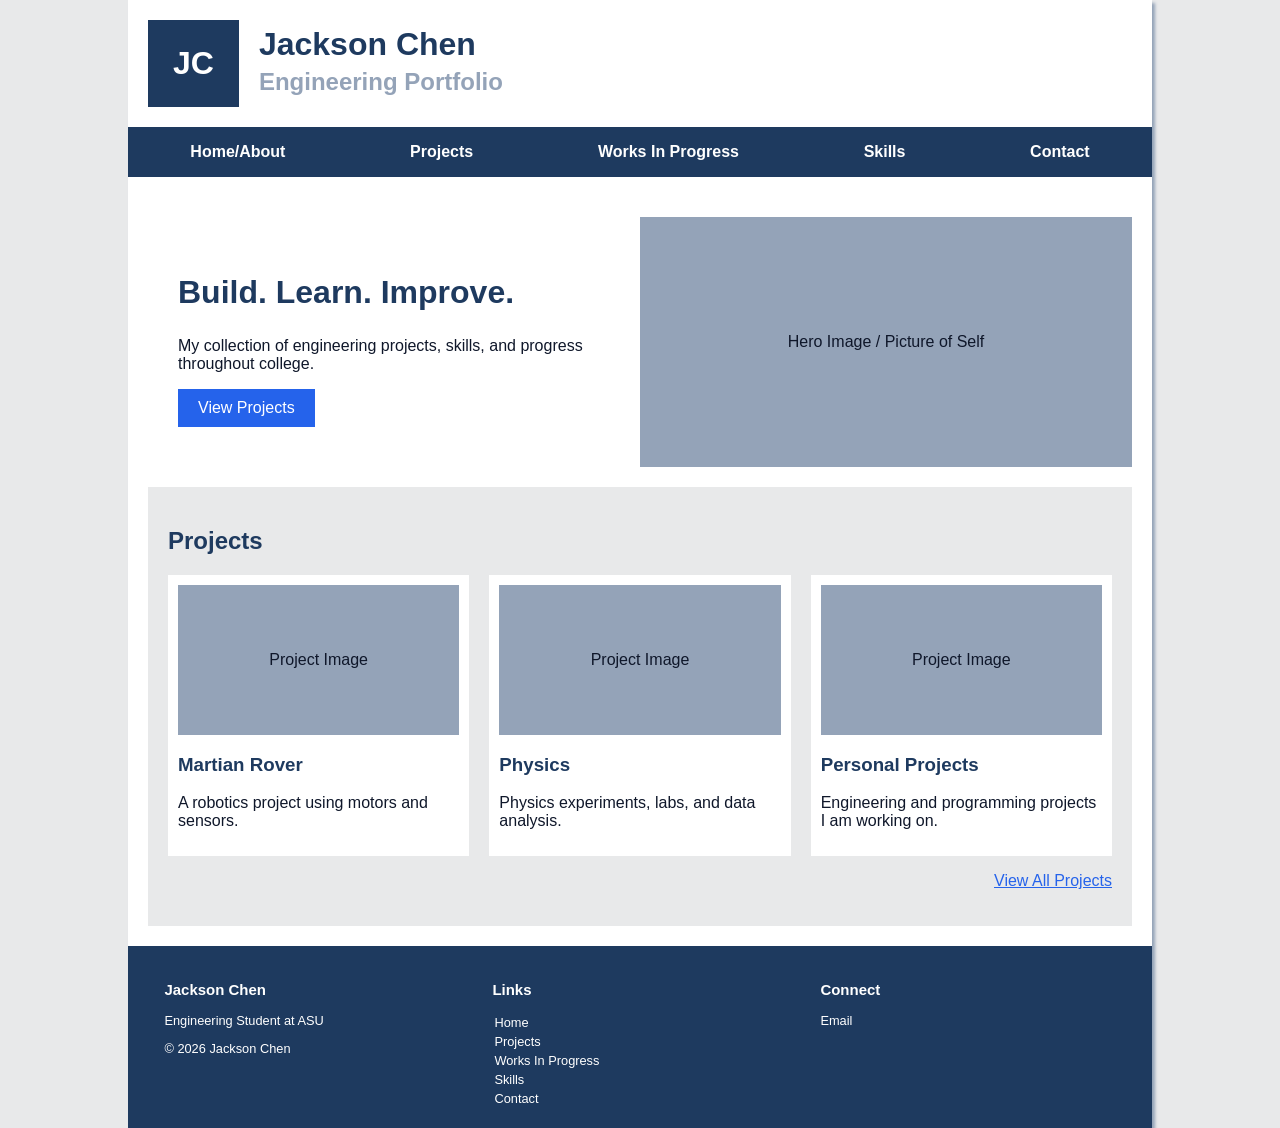
==== index.html @ 7a5bd4ac "Add files via upload" ====
<!DOCTYPE html>
<html lang="en">
<head>
    <title>Jackson Chen Engineering Portfolio</title>
    <meta charset="utf-8">
    <meta name="viewport" content="width=device-width, initial-scale=1.0">
    <link href="style.css" rel="stylesheet">
</head>

<body>

<div id="wrapper">

<header>
    <div id="logo">JC</div>
    <div>
        <h1>Jackson Chen</h1>
        <h2>Engineering Portfolio</h2>
    </div>
</header>

<nav>
    <ul>
        <li><a href="index.html">Home/About</a></li>
        <li><a href="projects.html">Projects</a></li>
        <li><a href="progress.html">Works In Progress</a></li>
        <li><a href="skills.html">Skills</a></li>
        <li><a href="contact.html">Contact</a></li>
    </ul>
</nav>

<main>

    <div id="intro">
        <section>
            <h2>Build. Learn. Improve.</h2>
            <p>
                My collection of engineering projects, skills,
                and progress throughout college.
            </p>
            <a class="button" href="projects.html">View Projects</a>
        </section>

        <div id="hero">
            Hero Image / Picture of Self
        </div>
    </div>

    <div id="projects">

        <h2>Projects</h2>

        <div class="projectrow">

            <section class="project">
                <div class="projectimage">Project Image</div>
                <h3>Martian Rover</h3>
                <p>
                    A robotics project using motors and sensors.
                </p>
            </section>

            <section class="project">
                <div class="projectimage">Project Image</div>
                <h3>Physics</h3>
                <p>
                    Physics experiments, labs, and data analysis.
                </p>
            </section>

            <section class="project">
                <div class="projectimage">Project Image</div>
                <h3>Personal Projects</h3>
                <p>
                    Engineering and programming projects I am working on.
                </p>
            </section>

        </div>

        <p class="viewall">
            <a href="projects.html">View All Projects</a>
        </p>

    </div>

</main>

<footer>

    <section>
        <h3>Jackson Chen</h3>
        <p>Engineering Student at ASU</p>
        <p>&copy; 2026 Jackson Chen</p>
    </section>

    <section>
        <h3>Links</h3>
        <a href="index.html">Home</a>
        <a href="projects.html">Projects</a>
        <a href="progress.html">Works In Progress</a>
        <a href="skills.html">Skills</a>
        <a href="contact.html">Contact</a>
    </section>

    <section>
        <h3>Connect</h3>
        <p>Email</p>
    </section>

</footer>

</div>

</body>
</html>
---- style.css ----
* {
    box-sizing: border-box;
}

body {
    background-color: #e8e9ea;
    color: #0f172a;
    font-family: Arial, sans-serif;
    margin: 0;
}

#wrapper {
    background-color: #ffffff;
    width: 80%;
    min-width: 960px;
    max-width: 1200px;
    margin: auto;
    box-shadow: 3px 3px 3px #94a3b8;
}

header {
    background-color: #ffffff;
    display: flex;
    align-items: center;
    padding: 20px;
}

#logo {
    background-color: #1e3a5f;
    color: #ffffff;
    font-size: 2em;
    font-weight: bold;
    text-align: center;
    padding: 25px;
    margin-right: 20px;
}

h1 {
    color: #1e3a5f;
    margin: 0;
}

header h2 {
    color: #94a3b8;
    margin: 5px 0;
}

nav {
    background-color: #1e3a5f;
    font-weight: bold;
}

nav ul {
    display: flex;
    justify-content: space-around;
    list-style-type: none;
    margin: 0;
    padding: 0;
}

nav a {
    color: #ffffff;
    display: block;
    padding: 1em;
    text-decoration: none;
}

nav a:hover {
    background-color: #2563eb;
}

main {
    padding: 20px;
}

#intro {
    display: flex;
    padding: 20px 0;
}

#intro section {
    width: 50%;
    padding: 30px;
}

#intro h2 {
    color: #1e3a5f;
    font-size: 2em;
}

#hero {
    background-color: #94a3b8;
    width: 50%;
    min-height: 250px;
    display: flex;
    align-items: center;
    justify-content: center;
}

.button {
    background-color: #2563eb;
    color: #ffffff;
    display: inline-block;
    padding: 10px 20px;
    text-decoration: none;
}

#projects {
    background-color: #e8e9ea;
    padding: 20px;
}

#projects h2 {
    color: #1e3a5f;
}

.projectrow {
    display: flex;
    gap: 20px;
}

.project {
    background-color: #ffffff;
    width: 33%;
    padding: 10px;
}

.projectimage {
    background-color: #94a3b8;
    height: 150px;
    display: flex;
    align-items: center;
    justify-content: center;
}

.project h3 {
    color: #1e3a5f;
}

.viewall {
    text-align: right;
}

.viewall a {
    color: #2563eb;
}

footer {
    background-color: #1e3a5f;
    color: #ffffff;
    display: flex;
    justify-content: space-around;
    padding: 20px;
    font-size: 0.8em;
}

footer section {
    width: 30%;
}

footer a {
    color: #ffffff;
    display: block;
    text-decoration: none;
    padding: 2px;
}

@media (max-width: 1024px) {

    #wrapper {
        width: 100%;
        min-width: 0;
    }

nav ul {
    flex-direction: column;
}

#intro {
    flex-direction: column;
}

#intro section,
#hero {
    width: 100%;
}

.projectrow {
    flex-direction: column;
}

.project {
        width: 100%;
}
}
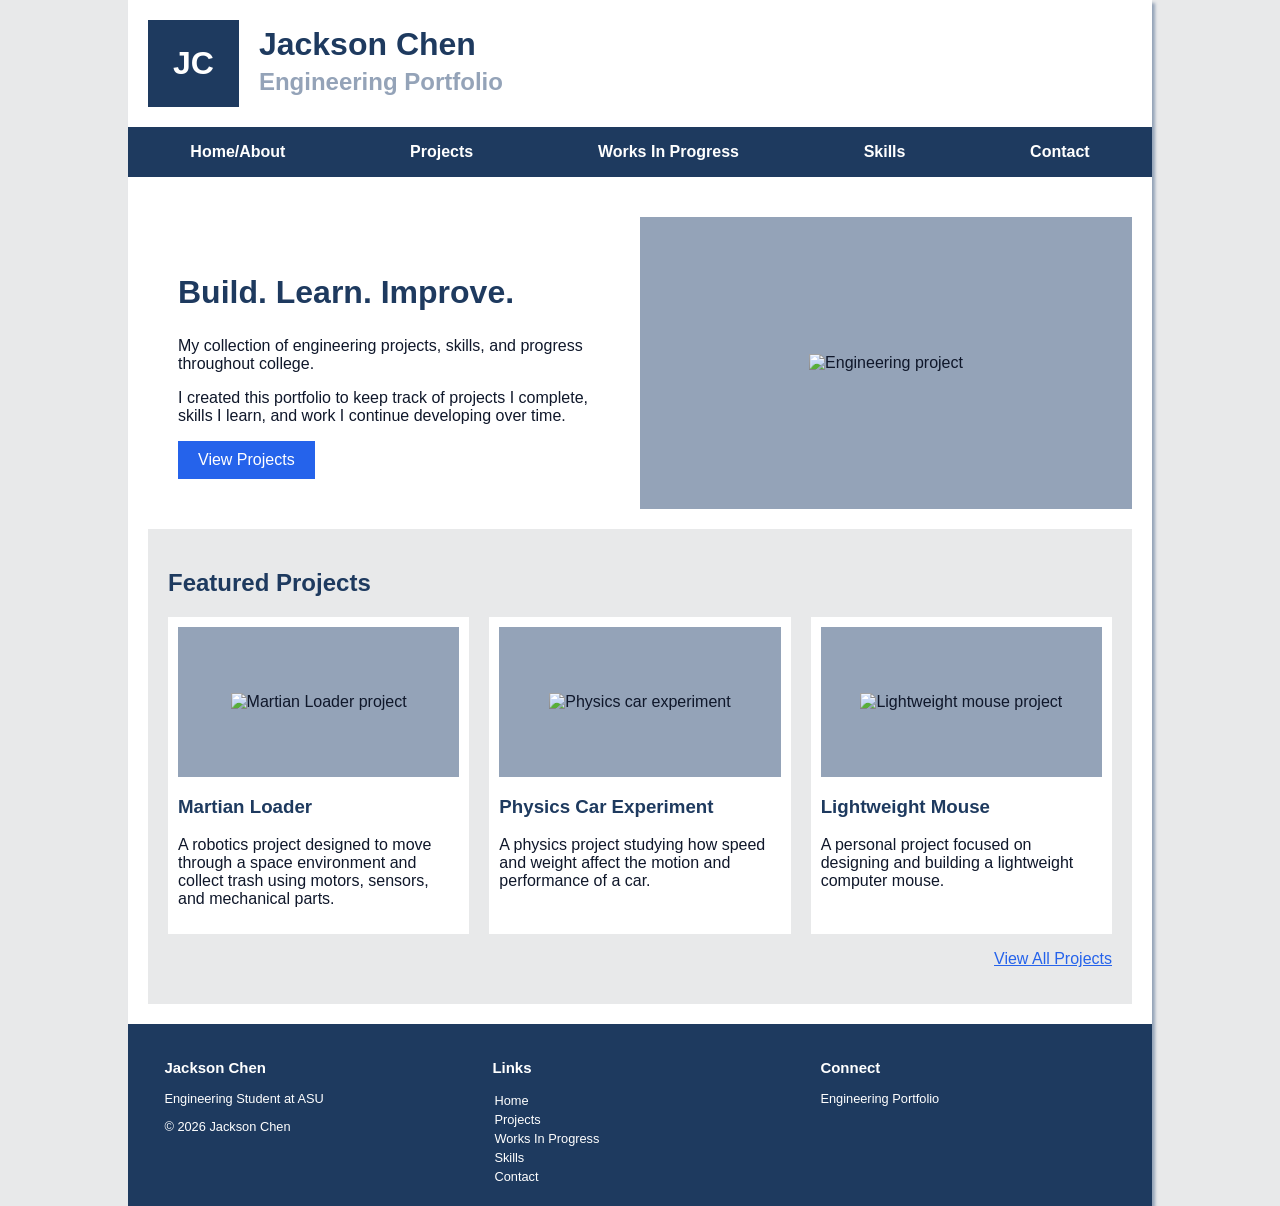
==== commit 0b1e8205: "index.html" ====
--- a/index.html
+++ b/index.html
@@ -1,5 +1,6 @@
 <!DOCTYPE html>
 <html lang="en">
+
 <head>
     <title>Jackson Chen Engineering Portfolio</title>
     <meta charset="utf-8">
@@ -13,6 +14,7 @@
 
 <header>
     <div id="logo">JC</div>
+
     <div>
         <h1>Jackson Chen</h1>
         <h2>Engineering Portfolio</h2>
@@ -32,48 +34,81 @@
 <main>
 
     <div id="intro">
+
         <section>
             <h2>Build. Learn. Improve.</h2>
+
             <p>
                 My collection of engineering projects, skills,
                 and progress throughout college.
             </p>
+
+            <p>
+                I created this portfolio to keep track of projects I complete,
+                skills I learn, and work I continue developing over time.
+            </p>
+
             <a class="button" href="projects.html">View Projects</a>
         </section>
 
         <div id="hero">
-            Hero Image / Picture of Self
+            <img src="images/hero.png" alt="Engineering project">
         </div>
+
     </div>
+
 
     <div id="projects">
 
-        <h2>Projects</h2>
+        <h2>Featured Projects</h2>
 
         <div class="projectrow">
 
             <section class="project">
-                <div class="projectimage">Project Image</div>
-                <h3>Martian Rover</h3>
+
+                <div class="projectimage">
+                    <img src="images/rover.png" alt="Martian Loader project">
+                </div>
+
+                <h3>Martian Loader</h3>
+
                 <p>
-                    A robotics project using motors and sensors.
+                    A robotics project designed to move through a space environment
+                    and collect trash using motors, sensors, and mechanical parts.
                 </p>
+
             </section>
 
+
             <section class="project">
-                <div class="projectimage">Project Image</div>
-                <h3>Physics</h3>
+
+                <div class="projectimage">
+                    <img src="images/physics.png" alt="Physics car experiment">
+                </div>
+
+                <h3>Physics Car Experiment</h3>
+
                 <p>
-                    Physics experiments, labs, and data analysis.
+                    A physics project studying how speed and weight affect
+                    the motion and performance of a car.
                 </p>
+
             </section>
 
+
             <section class="project">
-                <div class="projectimage">Project Image</div>
-                <h3>Personal Projects</h3>
+
+                <div class="projectimage">
+                    <img src="images/personal-project.png" alt="Lightweight mouse project">
+                </div>
+
+                <h3>Lightweight Mouse</h3>
+
                 <p>
-                    Engineering and programming projects I am working on.
+                    A personal project focused on designing and building a
+                    lightweight computer mouse.
                 </p>
+
             </section>
 
         </div>
@@ -85,6 +120,7 @@
     </div>
 
 </main>
+
 
 <footer>
 
@@ -105,7 +141,7 @@
 
     <section>
         <h3>Connect</h3>
-        <p>Email</p>
+        <p>Engineering Portfolio</p>
     </section>
 
 </footer>
@@ -113,4 +149,5 @@
 </div>
 
 </body>
-</html>+
+</html>
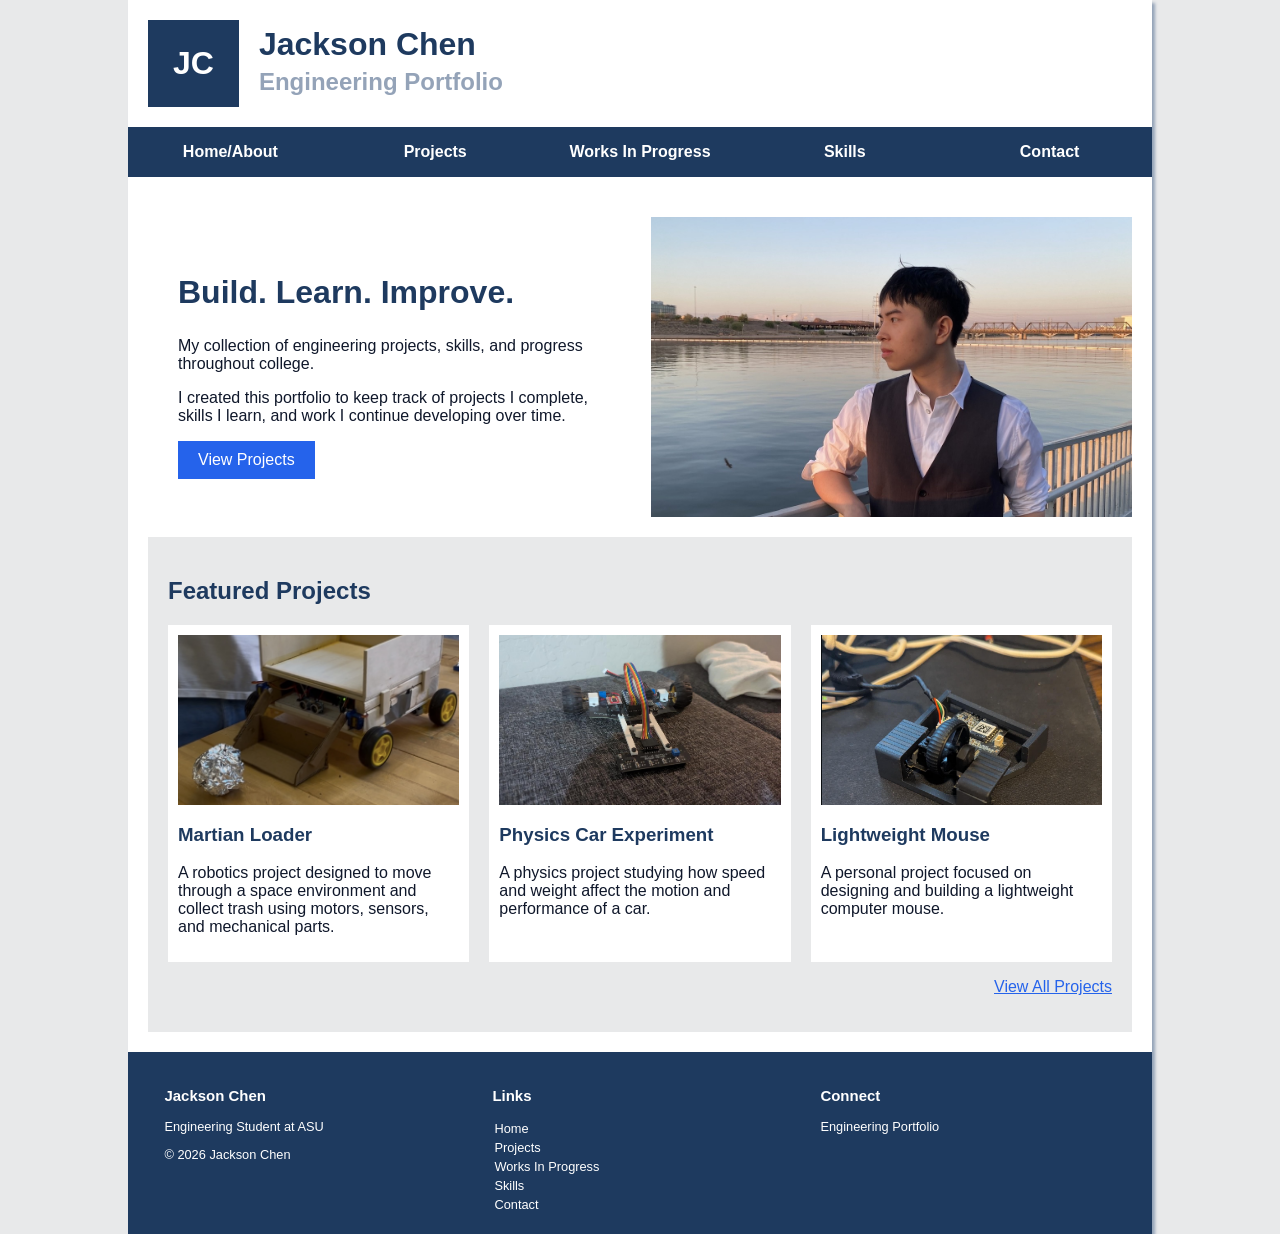
==== commit 81557508: "Update index.html" ====
--- a/index.html
+++ b/index.html
@@ -150,4 +150,5 @@
 
 </body>
 
+    
 </html>
--- a/style.css
+++ b/style.css
@@ -18,6 +18,9 @@
     box-shadow: 3px 3px 3px #94a3b8;
 }
 
+
+/* Header */
+
 header {
     background-color: #ffffff;
     display: flex;
@@ -45,6 +48,9 @@
     margin: 5px 0;
 }
 
+
+/* Navigation */
+
 nav {
     background-color: #1e3a5f;
     font-weight: bold;
@@ -58,6 +64,11 @@
     padding: 0;
 }
 
+nav li {
+    flex: 1;
+    text-align: center;
+}
+
 nav a {
     color: #ffffff;
     display: block;
@@ -69,13 +80,20 @@
     background-color: #2563eb;
 }
 
+
+/* Main */
+
 main {
     padding: 20px;
 }
 
+
+/* Home */
+
 #intro {
     display: flex;
     padding: 20px 0;
+    gap: 20px;
 }
 
 #intro section {
@@ -89,12 +107,16 @@
 }
 
 #hero {
-    background-color: #94a3b8;
     width: 50%;
-    min-height: 250px;
-    display: flex;
-    align-items: center;
-    justify-content: center;
+    height: 300px;
+    overflow: hidden;
+}
+
+#hero img {
+    width: 100%;
+    height: 100%;
+    object-fit: cover;
+    display: block;
 }
 
 .button {
@@ -105,6 +127,13 @@
     text-decoration: none;
 }
 
+.button:hover {
+    background-color: #1e3a5f;
+}
+
+
+/* Featured Projects */
+
 #projects {
     background-color: #e8e9ea;
     padding: 20px;
@@ -121,16 +150,20 @@
 
 .project {
     background-color: #ffffff;
-    width: 33%;
+    width: 33.33%;
     padding: 10px;
 }
 
 .projectimage {
-    background-color: #94a3b8;
-    height: 150px;
-    display: flex;
-    align-items: center;
-    justify-content: center;
+    height: 170px;
+    overflow: hidden;
+}
+
+.projectimage img {
+    width: 100%;
+    height: 100%;
+    object-fit: cover;
+    display: block;
 }
 
 .project h3 {
@@ -144,6 +177,99 @@
 .viewall a {
     color: #2563eb;
 }
+
+
+/* Page Headings */
+
+.pageheading {
+    text-align: center;
+    padding: 30px;
+}
+
+.pageheading h2 {
+    color: #1e3a5f;
+    font-size: 2em;
+}
+
+
+/* Projects Page */
+
+.projectdetail {
+    background-color: #e8e9ea;
+    display: flex;
+    gap: 30px;
+    padding: 20px;
+    margin-bottom: 25px;
+}
+
+.projectdetail img {
+    width: 40%;
+    height: 250px;
+    object-fit: cover;
+}
+
+.projectdetail div {
+    width: 60%;
+}
+
+.projectdetail h2 {
+    color: #1e3a5f;
+}
+
+
+/* Skills Page */
+
+.skillsrow {
+    display: flex;
+    gap: 20px;
+    margin-bottom: 20px;
+}
+
+.skillbox {
+    background-color: #e8e9ea;
+    width: 33.33%;
+    padding: 25px;
+}
+
+.skillbox h3 {
+    color: #1e3a5f;
+}
+
+
+/* Works In Progress Page */
+
+.progressgrid {
+    display: flex;
+    justify-content: center;
+}
+
+.progressbox {
+    background-color: #e8e9ea;
+    width: 70%;
+    padding: 30px;
+}
+
+.progressbox h3 {
+    color: #1e3a5f;
+    font-size: 1.5em;
+}
+
+
+/* Contact Page */
+
+.contactbox {
+    background-color: #e8e9ea;
+    max-width: 700px;
+    margin: 20px auto 60px auto;
+    padding: 30px;
+}
+
+.contactbox h3 {
+    color: #1e3a5f;
+}
+
+
+/* Footer */
 
 footer {
     background-color: #1e3a5f;
@@ -165,6 +291,9 @@
     padding: 2px;
 }
 
+
+/* Responsive Design */
+
 @media (max-width: 1024px) {
 
     #wrapper {
@@ -172,24 +301,58 @@
         min-width: 0;
     }
 
-nav ul {
-    flex-direction: column;
-}
-
-#intro {
-    flex-direction: column;
-}
-
-#intro section,
-#hero {
-    width: 100%;
-}
-
-.projectrow {
-    flex-direction: column;
-}
-
-.project {
-        width: 100%;
-}
-}+    nav ul {
+        flex-direction: column;
+    }
+
+    nav li {
+        width: 100%;
+    }
+
+    #intro {
+        flex-direction: column;
+    }
+
+    #intro section,
+    #hero {
+        width: 100%;
+    }
+
+    .projectrow {
+        flex-direction: column;
+    }
+
+    .project {
+        width: 100%;
+    }
+
+    .projectdetail {
+        flex-direction: column;
+    }
+
+    .projectdetail img,
+    .projectdetail div {
+        width: 100%;
+    }
+
+    .skillsrow {
+        flex-direction: column;
+    }
+
+    .skillbox {
+        width: 100%;
+    }
+
+    .progressbox {
+        width: 100%;
+    }
+
+    footer {
+        flex-direction: column;
+    }
+
+    footer section {
+        width: 100%;
+        margin-bottom: 15px;
+    }
+}
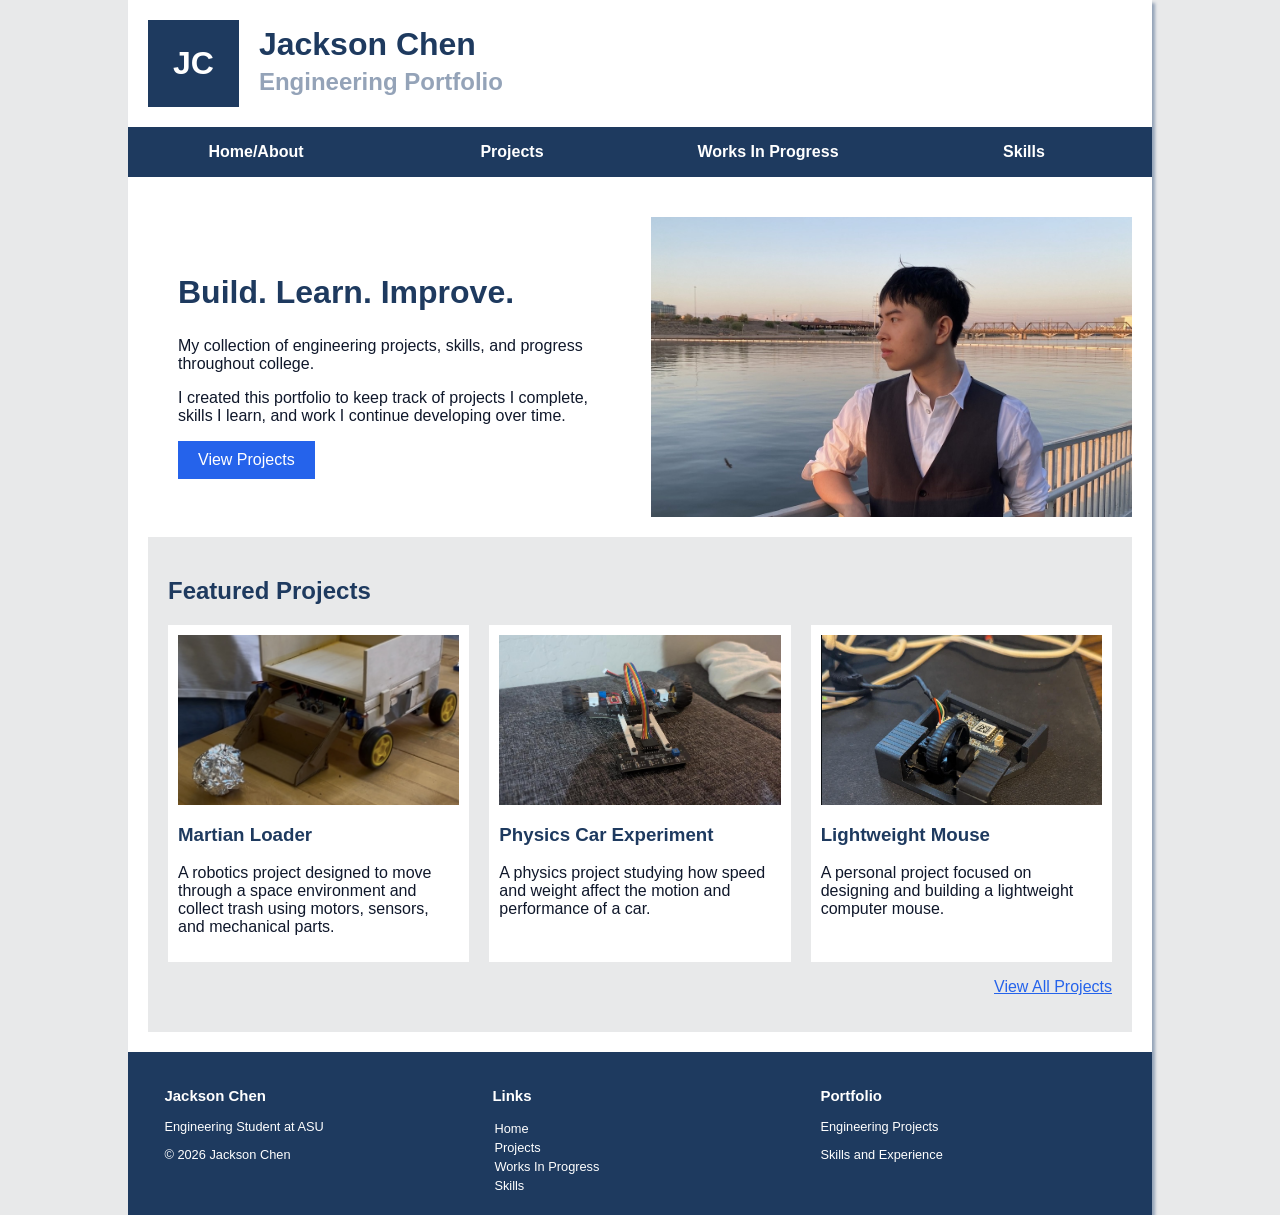
==== commit bc321d2f: "index.html" ====
--- a/index.html
+++ b/index.html
@@ -27,7 +27,6 @@
         <li><a href="projects.html">Projects</a></li>
         <li><a href="progress.html">Works In Progress</a></li>
         <li><a href="skills.html">Skills</a></li>
-        <li><a href="contact.html">Contact</a></li>
     </ul>
 </nav>
 
@@ -105,8 +104,8 @@
                 <h3>Lightweight Mouse</h3>
 
                 <p>
-                    A personal project focused on designing and building a
-                    lightweight computer mouse.
+                    A personal project focused on designing and building
+                    a lightweight computer mouse.
                 </p>
 
             </section>
@@ -136,12 +135,12 @@
         <a href="projects.html">Projects</a>
         <a href="progress.html">Works In Progress</a>
         <a href="skills.html">Skills</a>
-        <a href="contact.html">Contact</a>
     </section>
 
     <section>
-        <h3>Connect</h3>
-        <p>Engineering Portfolio</p>
+        <h3>Portfolio</h3>
+        <p>Engineering Projects</p>
+        <p>Skills and Experience</p>
     </section>
 
 </footer>
@@ -150,5 +149,4 @@
 
 </body>
 
-    
 </html>
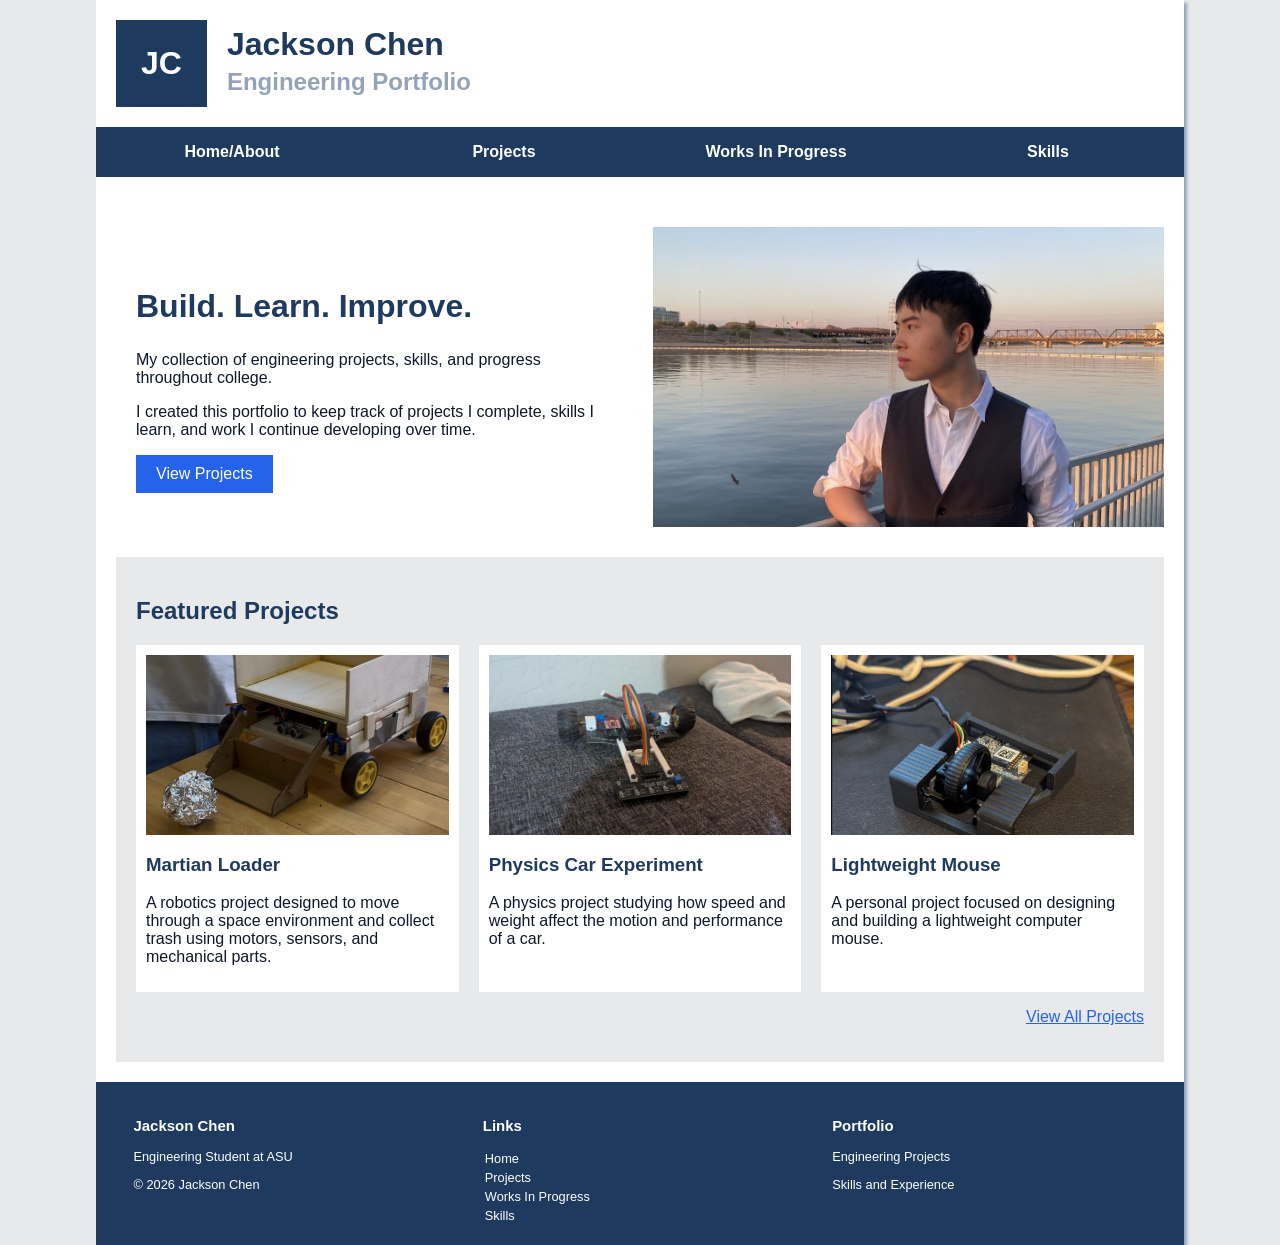
==== commit 42eda6f4: "Update index.html" ====
--- a/index.html
+++ b/index.html
@@ -5,6 +5,11 @@
     <title>Jackson Chen Engineering Portfolio</title>
     <meta charset="utf-8">
     <meta name="viewport" content="width=device-width, initial-scale=1.0">
+    <meta name="description"
+      content="Jackson Chen engineering portfolio featuring projects, skills, and work throughout college.">
+    <meta name="keywords"
+      content="Jackson Chen, engineering portfolio, ASU, engineering projects">
+    
     <link href="style.css" rel="stylesheet">
 </head>
 
--- a/style.css
+++ b/style.css
@@ -11,8 +11,7 @@
 
 #wrapper {
     background-color: #ffffff;
-    width: 80%;
-    min-width: 960px;
+    width: 85%;
     max-width: 1200px;
     margin: auto;
     box-shadow: 3px 3px 3px #94a3b8;
@@ -88,17 +87,18 @@
 }
 
 
-/* Home */
+/* Home Intro */
 
 #intro {
     display: flex;
-    padding: 20px 0;
-    gap: 20px;
+    align-items: center;
+    gap: 25px;
+    padding: 30px 0;
 }
 
 #intro section {
     width: 50%;
-    padding: 30px;
+    padding: 20px;
 }
 
 #intro h2 {
@@ -155,7 +155,7 @@
 }
 
 .projectimage {
-    height: 170px;
+    height: 180px;
     overflow: hidden;
 }
 
@@ -192,11 +192,12 @@
 }
 
 
-/* Projects Page */
+/* Project Details */
 
 .projectdetail {
     background-color: #e8e9ea;
     display: flex;
+    align-items: center;
     gap: 30px;
     padding: 20px;
     margin-bottom: 25px;
@@ -217,7 +218,7 @@
 }
 
 
-/* Skills Page */
+/* Skills */
 
 .skillsrow {
     display: flex;
@@ -236,7 +237,7 @@
 }
 
 
-/* Works In Progress Page */
+/* Works In Progress */
 
 .progressgrid {
     display: flex;
@@ -252,20 +253,6 @@
 .progressbox h3 {
     color: #1e3a5f;
     font-size: 1.5em;
-}
-
-
-/* Contact Page */
-
-.contactbox {
-    background-color: #e8e9ea;
-    max-width: 700px;
-    margin: 20px auto 60px auto;
-    padding: 30px;
-}
-
-.contactbox h3 {
-    color: #1e3a5f;
 }
 
 
@@ -292,21 +279,16 @@
 }
 
 
-/* Responsive Design */
-
-@media (max-width: 1024px) {
+/* Responsive */
+
+@media (max-width: 900px) {
 
     #wrapper {
         width: 100%;
-        min-width: 0;
     }
 
     nav ul {
         flex-direction: column;
-    }
-
-    nav li {
-        width: 100%;
     }
 
     #intro {
@@ -318,6 +300,10 @@
         width: 100%;
     }
 
+    #hero {
+        height: 260px;
+    }
+
     .projectrow {
         flex-direction: column;
     }
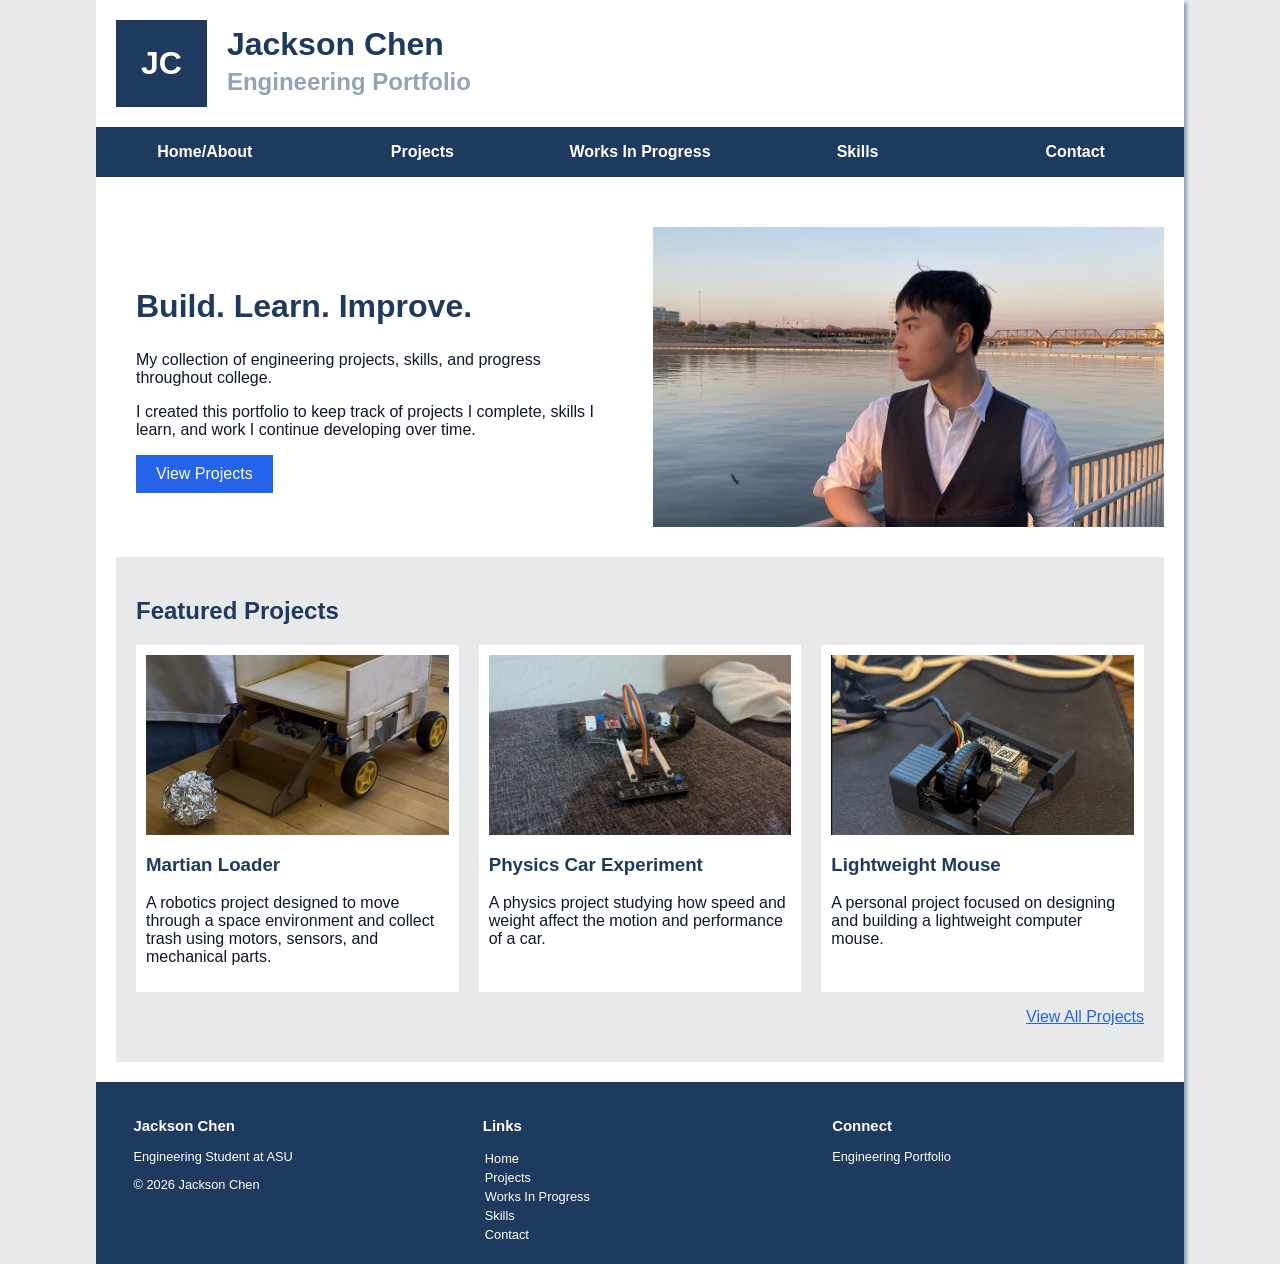
==== commit bed10b46: "Update index.html" ====
--- a/index.html
+++ b/index.html
@@ -5,11 +5,13 @@
     <title>Jackson Chen Engineering Portfolio</title>
     <meta charset="utf-8">
     <meta name="viewport" content="width=device-width, initial-scale=1.0">
+
     <meta name="description"
-      content="Jackson Chen engineering portfolio featuring projects, skills, and work throughout college.">
+          content="Jackson Chen engineering portfolio featuring projects, skills, and work throughout college.">
+
     <meta name="keywords"
-      content="Jackson Chen, engineering portfolio, ASU, engineering projects">
-    
+          content="Jackson Chen, engineering portfolio, ASU, engineering projects">
+
     <link href="style.css" rel="stylesheet">
 </head>
 
@@ -32,6 +34,7 @@
         <li><a href="projects.html">Projects</a></li>
         <li><a href="progress.html">Works In Progress</a></li>
         <li><a href="skills.html">Skills</a></li>
+        <li><a href="contact.html">Contact</a></li>
     </ul>
 </nav>
 
@@ -109,8 +112,8 @@
                 <h3>Lightweight Mouse</h3>
 
                 <p>
-                    A personal project focused on designing and building
-                    a lightweight computer mouse.
+                    A personal project focused on designing and building a
+                    lightweight computer mouse.
                 </p>
 
             </section>
@@ -140,12 +143,12 @@
         <a href="projects.html">Projects</a>
         <a href="progress.html">Works In Progress</a>
         <a href="skills.html">Skills</a>
+        <a href="contact.html">Contact</a>
     </section>
 
     <section>
-        <h3>Portfolio</h3>
-        <p>Engineering Projects</p>
-        <p>Skills and Experience</p>
+        <h3>Connect</h3>
+        <p>Engineering Portfolio</p>
     </section>
 
 </footer>
--- a/style.css
+++ b/style.css
@@ -340,5 +340,94 @@
     footer section {
         width: 100%;
         margin-bottom: 15px;
-    }
-}
+
+    /* Video */
+
+.videosection {
+    background-color: #e8e9ea;
+    padding: 30px;
+    margin-top: 30px;
+    text-align: center;
+}
+
+.videosection h2 {
+    color: #1e3a5f;
+}
+
+.videosection video {
+    width: 80%;
+    max-width: 800px;
+    margin-top: 15px;
+}
+
+
+/* Skills Table */
+
+.skilltablebox {
+    background-color: #e8e9ea;
+    padding: 25px;
+    margin-top: 30px;
+}
+
+.skilltablebox h2 {
+    color: #1e3a5f;
+}
+
+table {
+    width: 100%;
+    border-collapse: collapse;
+    background-color: #ffffff;
+}
+
+caption {
+    font-weight: bold;
+    padding: 10px;
+}
+
+th,
+td {
+    border: 1px solid #94a3b8;
+    padding: 12px;
+    text-align: left;
+}
+
+th {
+    background-color: #1e3a5f;
+    color: #ffffff;
+}
+
+
+/* Contact Form */
+
+.contactbox form {
+    display: flex;
+    flex-direction: column;
+}
+
+.contactbox label {
+    font-weight: bold;
+    margin-top: 15px;
+}
+
+.contactbox input,
+.contactbox select,
+.contactbox textarea {
+    padding: 10px;
+    margin-top: 5px;
+    font-family: Arial, sans-serif;
+}
+
+.contactbox input[type="submit"] {
+    background-color: #2563eb;
+    color: #ffffff;
+    border: none;
+    padding: 12px;
+    margin-top: 20px;
+    cursor: pointer;
+}
+
+.contactbox input[type="submit"]:hover {
+    background-color: #1e3a5f;
+}
+    }
+}
